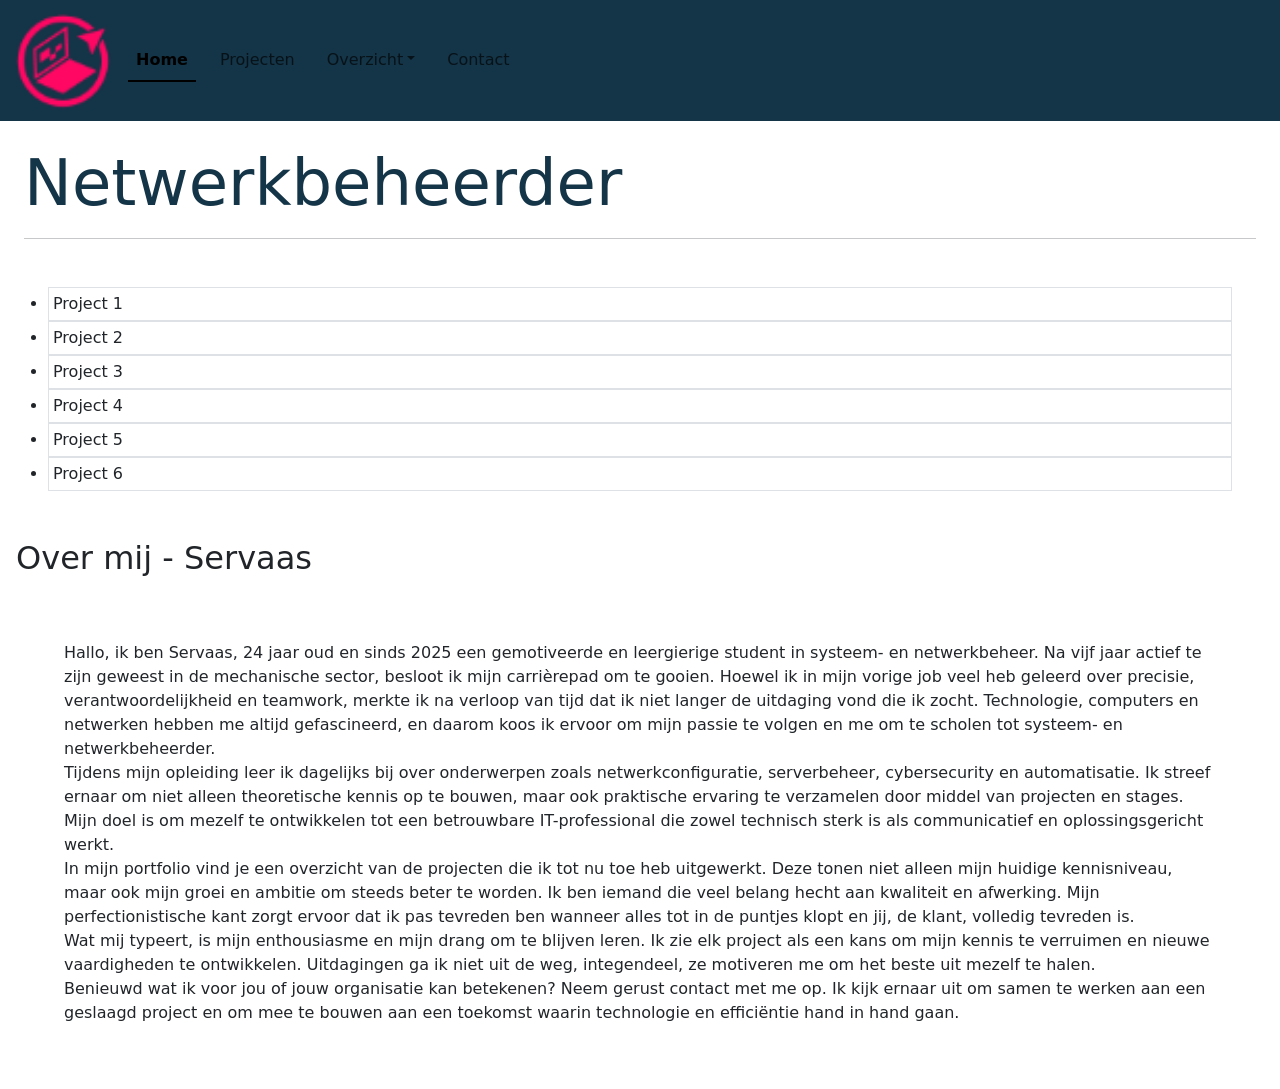
==== index.html @ e14c15b4 "Add files via upload" ====
<!DOCTYPE html>
<html lang="nl-BE">
<head>
    <meta charset="UTF-8">
    <meta name="viewport" content="width=device-width, initial-scale=1.0">
    <title>Home</title>
    <!-- Bootstrap CSS -->
    <link href="https://cdn.jsdelivr.net/npm/bootstrap@5.3.3/dist/css/bootstrap.min.css" rel="stylesheet"
      integrity="sha384-QWTKZyjpPEjISv5WaRU9OFeRpok6YctnYmDr5pNlyT2bRjXh0JMhjY6hW+ALEwIH" crossorigin="anonymous">
    <!-- Bootstrap CSS icons: https://icons.getbootstrap.com/#usage -->
    <link rel="stylesheet" href="https://cdn.jsdelivr.net/npm/bootstrap-icons@1.11.3/font/bootstrap-icons.min.css">
    <!-- JavaScript: Bootstrap Bundle with Popper -->
    <script src="https://cdn.jsdelivr.net/npm/bootstrap@5.3.3/dist/js/bootstrap.bundle.min.js"
      integrity="sha384-YvpcrYf0tY3lHB60NNkmXc5s9fDVZLESaAA55NDzOxhy9GkcIdslK1eN7N6jIeHz" crossorigin="anonymous" defer>
    </script>
    <!-- eigen geschreven css voor jouw html-bestand -->
    <link href="./css/style.css" rel="stylesheet">

</head>

<body>
    <nav class="navbar navbar-expand-md sticky-top" style="background-color:#143447;">
        <div class="container-fluid">
            <a class="" href="index.html"><img src="./assets/Logo_ServaasDescamps.png" alt="Netwerkbeheerder Servaas Descamps" width="100" height="105">
            </a>
            <button class="navbar-toggler" style="background-color: #ff0763;"type="button" data-bs-toggle="collapse" data-bs-target="#navbarSupportedContent"
                aria-controls="navbarSupportedContent" aria-expanded="false" aria-label="Toggle navigation">
                <span class="navbar-toggler-icon"></span>
            </button>
            <div class="collapse navbar-collapse background-color: #143447;" id="navbarSupportedContent">
            <ul class="navbar-nav nav-underline" style="color:#ff0763">
                <li class="nav-item">
                <li>
                    <a class="nav-link active" href="index.html">Home</a>
                </li>
                <li>
                    <a class="nav-link" href="portfolio.html">Projecten</a>
                </li>
                <li class="nav-item dropdown">
                    <a class="nav-link dropdown-toggle" data-bs-toggle="dropdown" href="portfolio.html" role="button" aria-expanded="false">Overzicht</a>
                    <ul class="dropdown-menu" style="background-color: #ff0763;">
                        <li><a class="dropdown-item" href="portfolio_1.html">Project 1</a></li>
                        <li><a class="dropdown-item" href="portfolio_2.html">Project 2</a></li>
                        <li><a class="dropdown-item" href="portfolio_3.html">Project 3</a></li>
                        <li><a class="dropdown-item" href="portfolio_4.html">Project 4</a></li>
                        <li><a class="dropdown-item" href="portfolio_5.html">Project 5</a></li>
                        <li><a class="dropdown-item" href="portfolio_6.html">Project 6</a></li>
                    </ul>
                </li>
                <li class="nav-item">
                    <a class="nav-link" href="contact.html">Contact</a>
                </li>
            </ul>
            </div>
        </div>
    </nav>

    <header class="m-4">
        <h1 class="display-3" style="color:#143447;">Netwerkbeheerder</h1>
        <hr>
    </header>

    <aside class="m-5">
        <ul class="list-group list-group-flush">
            <li>
                <a class="p-1 list-group-item list-group-item-action" href="portfolio_1.html">Project 1</a>               
            </li>
            <li>
                <a class="p-1 list-group-item list-group-item-action" href="portfolio_2.html">Project 2</a>
            </li>
            <li>
                <a class="p-1 list-group-item list-group-item-action" href="portfolio_3.html">Project 3</a>
            </li>
            <li>
                <a class="p-1 list-group-item list-group-item-action" href="portfolio_4.html">Project 4</a>
            </li>
            <li>
                <a class="p-1 list-group-item list-group-item-action" href="portfolio_5.html">Project 5</a>
            </li>
            <li>
                <a class="p-1 list-group-item list-group-item-action" href="portfolio_6.html">Project 6</a>
            </li>
        </ul>
    </aside>
    <main>
        <h2 class="m-3">Over mij - Servaas</h2>
            <p class="m-3 p-5">
                Hallo, ik ben Servaas, 24 jaar oud en sinds 2025 een gemotiveerde en leergierige student in systeem- en netwerkbeheer. Na vijf jaar actief te zijn geweest in de mechanische sector, besloot ik mijn carrièrepad om te gooien. Hoewel ik in mijn vorige job veel heb geleerd over precisie, verantwoordelijkheid en teamwork, merkte ik na verloop van tijd dat ik niet langer de uitdaging vond die ik zocht. Technologie, computers en netwerken hebben me altijd gefascineerd, en daarom koos ik ervoor om mijn passie te volgen en me om te scholen tot systeem- en netwerkbeheerder.<br>
                Tijdens mijn opleiding leer ik dagelijks bij over onderwerpen zoals netwerkconfiguratie, serverbeheer, cybersecurity en automatisatie. Ik streef ernaar om niet alleen theoretische kennis op te bouwen, maar ook praktische ervaring te verzamelen door middel van projecten en stages. Mijn doel is om mezelf te ontwikkelen tot een betrouwbare IT-professional die zowel technisch sterk is als communicatief en oplossingsgericht werkt.<br>
                In mijn portfolio vind je een overzicht van de projecten die ik tot nu toe heb uitgewerkt. Deze tonen niet alleen mijn huidige kennisniveau, maar ook mijn groei en ambitie om steeds beter te worden. Ik ben iemand die veel belang hecht aan kwaliteit en afwerking. Mijn perfectionistische kant zorgt ervoor dat ik pas tevreden ben wanneer alles tot in de puntjes klopt en jij, de klant, volledig tevreden is.<br>
                Wat mij typeert, is mijn enthousiasme en mijn drang om te blijven leren. Ik zie elk project als een kans om mijn kennis te verruimen en nieuwe vaardigheden te ontwikkelen. Uitdagingen ga ik niet uit de weg, integendeel, ze motiveren me om het beste uit mezelf te halen.<br>
                Benieuwd wat ik voor jou of jouw organisatie kan betekenen? Neem gerust contact met me op. Ik kijk ernaar uit om samen te werken aan een geslaagd project en om mee te bouwen aan een toekomst waarin technologie en efficiëntie hand in hand gaan.<br>
            </p>
    </main>
</body>
</html>
                    <!-- <li class="nav-item dropdown">
                    <a class="dropdown-menu dropdown-toggle" href="#" role="button" data-bs-toggle="dropdown" aria-expanded="false">
                    dropdown
                    </a>
                    <ul class="nav-item" style="color:#eef1f3">
                        <li><a class="dropdown-item" href="#">subpagina 1</a></li>
                        <li><a class="dropdown-item" href="#">subpagina 2</a></li>
                        <li><a class="dropdown-item" href="#">subpagina 3</a></li>
                    </ul>
                        </li> -->
---- css/style.css ----
.header img {
  float: left;
  width: 100px;
  height: 100px;
  background: #555;
}

.header h1 {
  position: relative;
  top: 18px;
  left: 10px;
}
.foto {
  width: 100%;
  height: auto;
}
.formulier{
  padding: 0;
  margin: 0;
  box-sizing: border-box;
  font-family: sans-serif;
  height: 100vh;
  display: flex;
  align-items: center;
  justify-content: space-evenly;
  flex-direction: column;
  align-items: start;
  gap: 20px;
  font-weight: 600;
}
.contact-input{
  width: 400px;
  height: 50px;
  outline: none;
  padding-left: 25px;
  font-weight: 500;
  border-radius: 50px;
  background-color: #143447;
  border-color: #ff0763;
  
}
.contact-left{
  height: 140px;
  padding-top: 15px;
  border-radius: 20px;
}
.contact-input:focus{
  border: 2px solid #ff0763;
}
.verzendknop{
  display: flex;
  align-items: center;
  padding: 15px 30px;
  font-size: 16px;
  gap: 10px;
  border-radius: 50px;
  background-color: #ff0763;
  cursor: pointer;
}
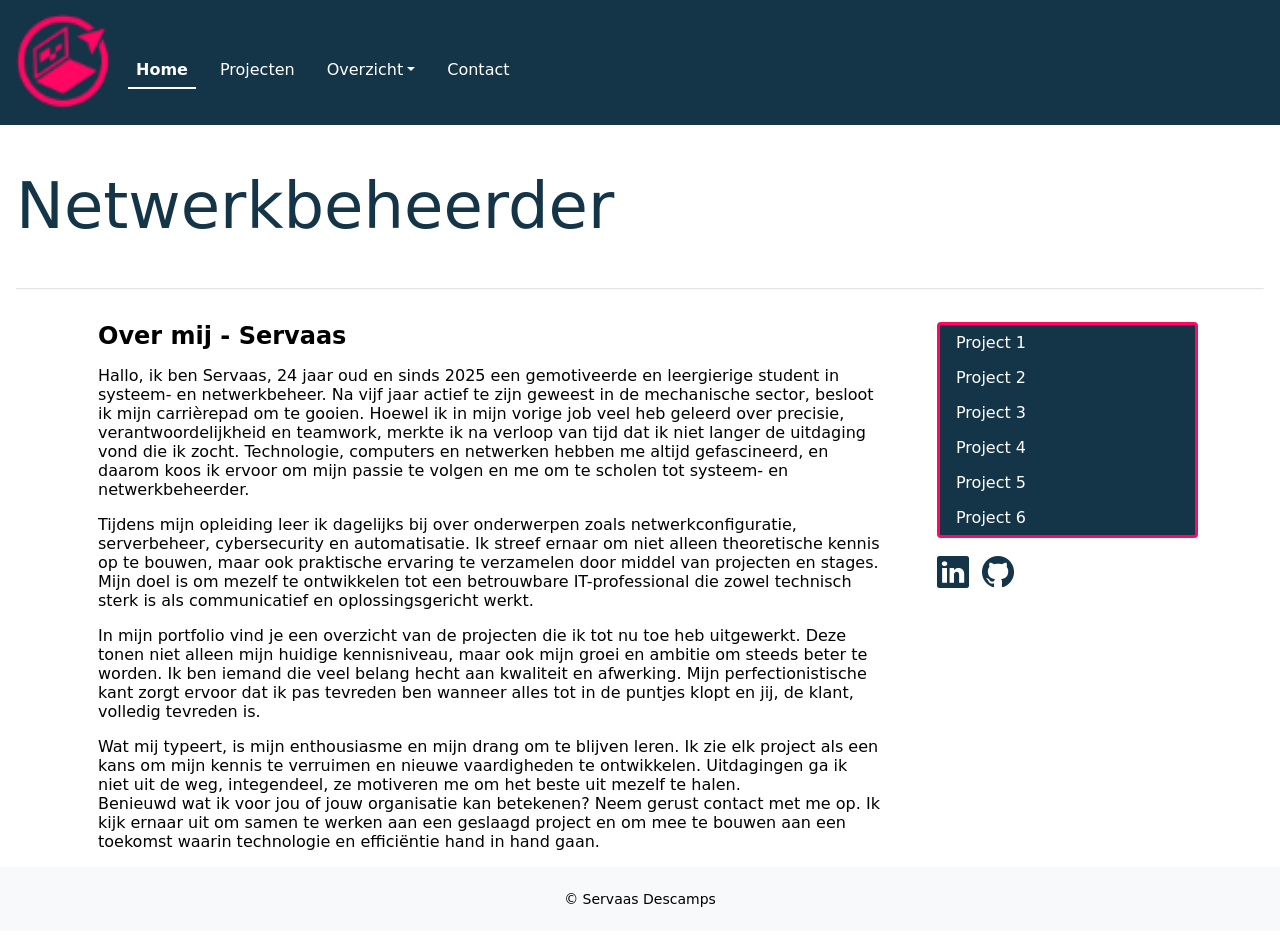
==== commit e315338c: "Update om mail te testen" ====
--- a/index.html
+++ b/index.html
@@ -4,41 +4,48 @@
     <meta charset="UTF-8">
     <meta name="viewport" content="width=device-width, initial-scale=1.0">
     <title>Home</title>
+     <!-- reset CSS -->
     <!-- Bootstrap CSS -->
-    <link href="https://cdn.jsdelivr.net/npm/bootstrap@5.3.3/dist/css/bootstrap.min.css" rel="stylesheet"
-      integrity="sha384-QWTKZyjpPEjISv5WaRU9OFeRpok6YctnYmDr5pNlyT2bRjXh0JMhjY6hW+ALEwIH" crossorigin="anonymous">
+    <link href="https://cdn.jsdelivr.net/npm/bootstrap@5.3.8/dist/css/bootstrap.min.css" rel="stylesheet">
     <!-- Bootstrap CSS icons: https://icons.getbootstrap.com/#usage -->
-    <link rel="stylesheet" href="https://cdn.jsdelivr.net/npm/bootstrap-icons@1.11.3/font/bootstrap-icons.min.css">
+    <link rel="stylesheet" href="https://cdn.jsdelivr.net/npm/bootstrap-icons@1.13.1/font/bootstrap-icons.min.css">
     <!-- JavaScript: Bootstrap Bundle with Popper -->
-    <script src="https://cdn.jsdelivr.net/npm/bootstrap@5.3.3/dist/js/bootstrap.bundle.min.js"
-      integrity="sha384-YvpcrYf0tY3lHB60NNkmXc5s9fDVZLESaAA55NDzOxhy9GkcIdslK1eN7N6jIeHz" crossorigin="anonymous" defer>
+    <script src="https://cdn.jsdelivr.net/npm/bootstrap@5.3.8/dist/js/bootstrap.bundle.min.js"defer>
     </script>
+    <script src="js/script.js" defer></script>
     <!-- eigen geschreven css voor jouw html-bestand -->
     <link href="./css/style.css" rel="stylesheet">
+    <!-- eigen geschreven Javascript voor jouw html-bestand -->
+    <link href="./Javascript/script.js" rel="stylesheet">
+    <!-- reset css voor jouw html-bestand -->
+    <link href="./css/reset.css" rel="stylesheet">
+    <!-- reset css voor jouw html-bestand -->
+    <link href="./css/fonts.css" rel="stylesheet">
+
 
 </head>
 
 <body>
-    <nav class="navbar navbar-expand-md sticky-top" style="background-color:#143447;">
+    <nav class="navbar navbar-expand-md sticky-top blauwe-achtergrond">
         <div class="container-fluid">
-            <a class="" href="index.html"><img src="./assets/Logo_ServaasDescamps.png" alt="Netwerkbeheerder Servaas Descamps" width="100" height="105">
+            <a class="witte-letters" href="index.html"><img src="./assets/Logo_ServaasDescamps.png" alt="Netwerkbeheerder Servaas Descamps" width="100" height="105">
             </a>
-            <button class="navbar-toggler" style="background-color: #ff0763;"type="button" data-bs-toggle="collapse" data-bs-target="#navbarSupportedContent"
+            <button class="navbar-toggler rode-achtergrond"type="button" data-bs-toggle="collapse" data-bs-target="#navbarSupportedContent"
                 aria-controls="navbarSupportedContent" aria-expanded="false" aria-label="Toggle navigation">
                 <span class="navbar-toggler-icon"></span>
             </button>
-            <div class="collapse navbar-collapse background-color: #143447;" id="navbarSupportedContent">
-            <ul class="navbar-nav nav-underline" style="color:#ff0763">
+            <div class="collapse navbar-collapse" id="navbarSupportedContent">
+            <ul class="navbar-nav nav-underline">
                 <li class="nav-item">
                 <li>
-                    <a class="nav-link active" href="index.html">Home</a>
+                    <a class="nav-link active" aria-current="page" href="index.html">Home</a>
                 </li>
                 <li>
                     <a class="nav-link" href="portfolio.html">Projecten</a>
                 </li>
                 <li class="nav-item dropdown">
                     <a class="nav-link dropdown-toggle" data-bs-toggle="dropdown" href="portfolio.html" role="button" aria-expanded="false">Overzicht</a>
-                    <ul class="dropdown-menu" style="background-color: #ff0763;">
+                    <ul class="dropdown-menu blauwe-achtergrond">
                         <li><a class="dropdown-item" href="portfolio_1.html">Project 1</a></li>
                         <li><a class="dropdown-item" href="portfolio_2.html">Project 2</a></li>
                         <li><a class="dropdown-item" href="portfolio_3.html">Project 3</a></li>
@@ -55,52 +62,54 @@
         </div>
     </nav>
 
-    <header class="m-4">
-        <h1 class="display-3" style="color:#143447;">Netwerkbeheerder</h1>
+    <header class="m-3">
+        <h1 class="display-3 blauwe-letters">Netwerkbeheerder</h1>
         <hr>
     </header>
+    
+    <div class="container">
+        <div class="row">
+            <main class="col-md-9">
+                <h2 class="m-3">Over mij - Servaas</h2>
+                    <p class="m-3 pe-3">
+                        Hallo, ik ben Servaas, 24 jaar oud en sinds 2025 een gemotiveerde en leergierige student in systeem- en netwerkbeheer. Na vijf jaar actief te zijn geweest in de mechanische sector, besloot ik mijn carrièrepad om te gooien. Hoewel ik in mijn vorige job veel heb geleerd over precisie, verantwoordelijkheid en teamwork, merkte ik na verloop van tijd dat ik niet langer de uitdaging vond die ik zocht. Technologie, computers en netwerken hebben me altijd gefascineerd, en daarom koos ik ervoor om mijn passie te volgen en me om te scholen tot systeem- en netwerkbeheerder.
+                    </p>
+                    <p class="m-3 pe-3">
+                        Tijdens mijn opleiding leer ik dagelijks bij over onderwerpen zoals netwerkconfiguratie, serverbeheer, cybersecurity en automatisatie. Ik streef ernaar om niet alleen theoretische kennis op te bouwen, maar ook praktische ervaring te verzamelen door middel van projecten en stages. Mijn doel is om mezelf te ontwikkelen tot een betrouwbare IT-professional die zowel technisch sterk is als communicatief en oplossingsgericht werkt.
+                    </p>
+                    <p class="m-3 pe-3">
+                        In mijn portfolio vind je een overzicht van de projecten die ik tot nu toe heb uitgewerkt. Deze tonen niet alleen mijn huidige kennisniveau, maar ook mijn groei en ambitie om steeds beter te worden. Ik ben iemand die veel belang hecht aan kwaliteit en afwerking. Mijn perfectionistische kant zorgt ervoor dat ik pas tevreden ben wanneer alles tot in de puntjes klopt en jij, de klant, volledig tevreden is.
+                    </p>
+                    <p class="m-3 pe-3">
+                        Wat mij typeert, is mijn enthousiasme en mijn drang om te blijven leren. Ik zie elk project als een kans om mijn kennis te verruimen en nieuwe vaardigheden te ontwikkelen. Uitdagingen ga ik niet uit de weg, integendeel, ze motiveren me om het beste uit mezelf te halen.<br>
+                        Benieuwd wat ik voor jou of jouw organisatie kan betekenen? Neem gerust contact met me op. Ik kijk ernaar uit om samen te werken aan een geslaagd project en om mee te bouwen aan een toekomst waarin technologie en efficiëntie hand in hand gaan.<br>
+                    </p>
+            </main>
 
-    <aside class="m-5">
-        <ul class="list-group list-group-flush">
-            <li>
-                <a class="p-1 list-group-item list-group-item-action" href="portfolio_1.html">Project 1</a>               
-            </li>
-            <li>
-                <a class="p-1 list-group-item list-group-item-action" href="portfolio_2.html">Project 2</a>
-            </li>
-            <li>
-                <a class="p-1 list-group-item list-group-item-action" href="portfolio_3.html">Project 3</a>
-            </li>
-            <li>
-                <a class="p-1 list-group-item list-group-item-action" href="portfolio_4.html">Project 4</a>
-            </li>
-            <li>
-                <a class="p-1 list-group-item list-group-item-action" href="portfolio_5.html">Project 5</a>
-            </li>
-            <li>
-                <a class="p-1 list-group-item list-group-item-action" href="portfolio_6.html">Project 6</a>
-            </li>
-        </ul>
-    </aside>
-    <main>
-        <h2 class="m-3">Over mij - Servaas</h2>
-            <p class="m-3 p-5">
-                Hallo, ik ben Servaas, 24 jaar oud en sinds 2025 een gemotiveerde en leergierige student in systeem- en netwerkbeheer. Na vijf jaar actief te zijn geweest in de mechanische sector, besloot ik mijn carrièrepad om te gooien. Hoewel ik in mijn vorige job veel heb geleerd over precisie, verantwoordelijkheid en teamwork, merkte ik na verloop van tijd dat ik niet langer de uitdaging vond die ik zocht. Technologie, computers en netwerken hebben me altijd gefascineerd, en daarom koos ik ervoor om mijn passie te volgen en me om te scholen tot systeem- en netwerkbeheerder.<br>
-                Tijdens mijn opleiding leer ik dagelijks bij over onderwerpen zoals netwerkconfiguratie, serverbeheer, cybersecurity en automatisatie. Ik streef ernaar om niet alleen theoretische kennis op te bouwen, maar ook praktische ervaring te verzamelen door middel van projecten en stages. Mijn doel is om mezelf te ontwikkelen tot een betrouwbare IT-professional die zowel technisch sterk is als communicatief en oplossingsgericht werkt.<br>
-                In mijn portfolio vind je een overzicht van de projecten die ik tot nu toe heb uitgewerkt. Deze tonen niet alleen mijn huidige kennisniveau, maar ook mijn groei en ambitie om steeds beter te worden. Ik ben iemand die veel belang hecht aan kwaliteit en afwerking. Mijn perfectionistische kant zorgt ervoor dat ik pas tevreden ben wanneer alles tot in de puntjes klopt en jij, de klant, volledig tevreden is.<br>
-                Wat mij typeert, is mijn enthousiasme en mijn drang om te blijven leren. Ik zie elk project als een kans om mijn kennis te verruimen en nieuwe vaardigheden te ontwikkelen. Uitdagingen ga ik niet uit de weg, integendeel, ze motiveren me om het beste uit mezelf te halen.<br>
-                Benieuwd wat ik voor jou of jouw organisatie kan betekenen? Neem gerust contact met me op. Ik kijk ernaar uit om samen te werken aan een geslaagd project en om mee te bouwen aan een toekomst waarin technologie en efficiëntie hand in hand gaan.<br>
-            </p>
-    </main>
+            <aside class="col-md-3">
+                <ul class="list-group blauwe-achtergrond" id="projectlijst" role="tablist">
+                    <a class="list-group-item list-group-item-action blauwe-achtergrond" data-toggle="list" href="portfolio_1.html" role="tab">Project 1</a>
+                    <a class="list-group-item list-group-item-action blauwe-achtergrond" data-toggle="list" href="portfolio_2.html" role="tab">Project 2</a>
+                    <a class="list-group-item list-group-item-action blauwe-achtergrond" data-toggle="list" href="portfolio_3.html" role="tab">Project 3</a>
+                    <a class="list-group-item list-group-item-action blauwe-achtergrond" data-toggle="list" href="portfolio_4.html" role="tab">Project 4</a>
+                    <a class="list-group-item list-group-item-action blauwe-achtergrond" data-toggle="list" href="portfolio_5.html" role="tab">Project 5</a>
+                    <a class="list-group-item list-group-item-action blauwe-achtergrond" data-toggle="list" href="portfolio_6.html" role="tab">Project 6</a>
+                </ul>
+                <ul class="list-inline socials">
+                <li class="list-inline-item">
+                    <a href="https://www.linkedin.com/in/servaas-descamps-7092b53a0/" target="_blank">
+                    <i class="bi bi-linkedin blauwe-letters fs-2"></i>
+                    </a>
+                </li>
+                <li class="list-inline-item">
+                    <a href="https://github.com/servaasdescamps" target="_blank">
+                    <i class="bi bi-github blauwe-letters fs-2"></i>
+                    </a>
+                </li>
+                </ul>
+            </aside>
+        </div>
+    </div>
+    <footer class="container-fluid bg-light text-center h6 small p-4">&copy; <span id="year"></span> Servaas Descamps</footer>   
 </body>
-</html>
-                    <!-- <li class="nav-item dropdown">
-                    <a class="dropdown-menu dropdown-toggle" href="#" role="button" data-bs-toggle="dropdown" aria-expanded="false">
-                    dropdown
-                    </a>
-                    <ul class="nav-item" style="color:#eef1f3">
-                        <li><a class="dropdown-item" href="#">subpagina 1</a></li>
-                        <li><a class="dropdown-item" href="#">subpagina 2</a></li>
-                        <li><a class="dropdown-item" href="#">subpagina 3</a></li>
-                    </ul>
-                        </li> -->+</html>
--- a/css/style.css
+++ b/css/style.css
@@ -10,50 +10,82 @@
   top: 18px;
   left: 10px;
 }
+
 .foto {
   width: 100%;
   height: auto;
 }
-.formulier{
-  padding: 0;
-  margin: 0;
-  box-sizing: border-box;
-  font-family: sans-serif;
-  height: 100vh;
-  display: flex;
-  align-items: center;
-  justify-content: space-evenly;
-  flex-direction: column;
-  align-items: start;
-  gap: 20px;
-  font-weight: 600;
+
+.blauwe-achtergrond{
+  background-color: #143447 !important;
+  color:  #ffffff !important;
 }
-.contact-input{
-  width: 400px;
-  height: 50px;
-  outline: none;
-  padding-left: 25px;
-  font-weight: 500;
-  border-radius: 50px;
+
+.blauwe-letters{
+  color: #143447;
+}
+
+.rode-achtergrond{
+  background-color: #ff0763;
+  color: #ffffff !important;
+}
+
+.rode-letters{
+  color: #ff0763;
+}
+
+.witte-letters .dropdown-item {
+  color: #ffffff !important;
+}
+
+nav a {
+  color: #ffffff !important;
+}
+
+.witte-achtergrond {
+  background-color: #ffffff;
+  color: #143447;
+}
+
+/* .projectlijst {
   background-color: #143447;
-  border-color: #ff0763;
-  
+} */
+
+.navbar .dropdown-menu {
+    border: 3px solid #ff0763 !important;
+    border-radius: 4px;
 }
-.contact-left{
-  height: 140px;
-  padding-top: 15px;
-  border-radius: 20px;
+
+.dropdown-menu .dropdown-item:hover,
+.dropdown-menu .dropdown-item:focus {
+    color: #ff0763 !important;
+    background-color: rgba(255, 7, 99, 0.1);
 }
-.contact-input:focus{
-  border: 2px solid #ff0763;
+.dropdown-menu .dropdown-item.active {
+  background-color: #ff0763 !important;
+  color: #ffffff;
 }
-.verzendknop{
-  display: flex;
-  align-items: center;
-  padding: 15px 30px;
-  font-size: 16px;
-  gap: 10px;
-  border-radius: 50px;
-  background-color: #ff0763;
-  cursor: pointer;
-}+
+#projectlijst {
+    border: 3px solid #ff0763;
+    border-radius: 4px;
+    padding: 0;
+    list-style: none;
+}
+
+#projectlijst .list-group-item {
+    color: #ffffff !important;
+    background-color: #143447;
+    border: none;
+}
+
+#projectlijst .list-group-item:hover,
+#projectlijst .list-group-item:focus {
+    color: #ff0763 !important;
+    background-color: rgba(255, 7, 99, 0.1);
+}
+
+#projectlijst .list-group-item.active {
+    background-color: #ff0763 !important;
+    color: #ffffff !important;
+}
--- a/css/fonts.css
+++ b/css/fonts.css
@@ -0,0 +1,173 @@
+html {
+    display: block;
+}
+
+body {
+    margin: 0px;
+    font-family: system-ui, sans-serif;
+    font-size: 16px;
+    line-height: normal;
+    color: #000;
+    background-color: #fff;
+}
+
+/* ====== TEKST-ELEMENTEN ====== */
+
+h1 {
+    font-size: 2em;
+    margin: 0.67em 0;
+    font-weight: bold;
+}
+
+h2 {
+    font-size: 1.5em;
+    margin: 0.83em 0;
+    font-weight: bold;
+}
+
+h3 {
+    font-size: 1.17em;
+    margin: 1em 0;
+    font-weight: bold;
+}
+
+h4 {
+    margin: 1.33em 0;
+    font-weight: bold;
+}
+
+h5 {
+    font-size: 0.83em;
+    margin: 1.67em 0;
+    font-weight: bold;
+}
+
+h6 {
+    font-size: 0.67em;
+    margin: 2.33em 0;
+    font-weight: bold;
+}
+
+p {
+    margin: 1em 0;
+}
+
+b, strong {
+    font-weight: bolder;
+}
+
+i, em {
+    font-style: italic;
+}
+
+small {
+    font-size: 80%;
+}
+
+/* ====== LINKS ====== */
+
+a {
+    color: -webkit-link;
+    text-decoration: underline;
+    cursor: pointer;
+}
+
+/* ====== LIJSTEN ====== */
+
+ul, menu, dir {
+    display: block;
+    list-style-type: disc;
+    margin: 1em 0;
+    padding-left: 40px;
+}
+
+ol {
+    display: block;
+    list-style-type: decimal;
+    margin: 1em 0;
+    padding-left: 40px;
+}
+
+li {
+    display: list-item;
+}
+
+/* ====== TABELLEN ====== */
+
+table {
+    display: table;
+    border-collapse: separate;
+    box-sizing: border-box;
+    border-spacing: 2px;
+}
+
+tr {
+    display: table-row;
+}
+
+td, th {
+    display: table-cell;
+    vertical-align: inherit;
+    padding: 1px;
+}
+
+th {
+    font-weight: bold;
+}
+
+/* ====== FORMULIER-ELEMENTEN ====== */
+
+button,
+input,
+select,
+textarea {
+    font-family: inherit;
+    font-size: 100%;
+    line-height: 1.15;
+    margin: 0;
+}
+
+textarea {
+    overflow: auto;
+}
+
+button {
+    padding: 1px 6px;
+}
+
+input[type="checkbox"],
+input[type="radio"] {
+    box-sizing: border-box;
+    padding: 0;
+}
+
+/* ====== MEDIA & FIGURE ====== */
+
+img {
+    display: inline-block;
+}
+
+figure {
+    display: block;
+    margin: 1em 40px;
+}
+
+/* ====== BLOCKQUOTE & CITE ====== */
+
+blockquote {
+    margin: 1em 40px;
+}
+
+pre {
+    font-family: monospace;
+    white-space: pre;
+    margin: 1em 0;
+}
+
+/* ====== HR ====== */
+
+hr {
+    border-style: inset;
+    border-width: 1px;
+    margin: 0.5em auto;
+}
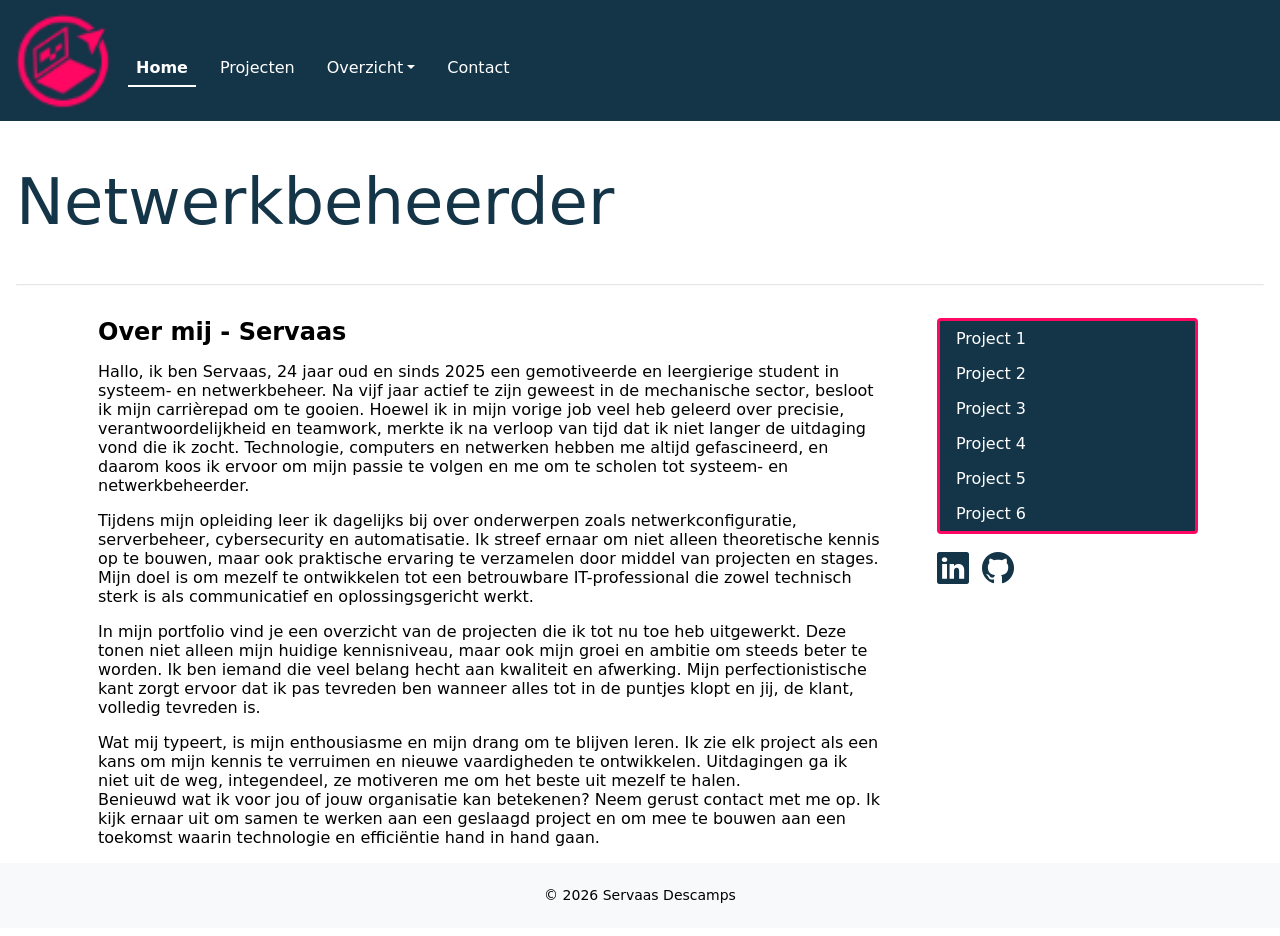
==== commit 25f07642: "Laatste update voor upload digitap" ====
--- a/index.html
+++ b/index.html
@@ -3,25 +3,23 @@
 <head>
     <meta charset="UTF-8">
     <meta name="viewport" content="width=device-width, initial-scale=1.0">
-    <title>Home</title>
-     <!-- reset CSS -->
+    <title>Hoofdmenu</title>
+
+    <!-- reset css voor jouw html-bestand -->
+    <link href="./css/reset.css" rel="stylesheet">
     <!-- Bootstrap CSS -->
     <link href="https://cdn.jsdelivr.net/npm/bootstrap@5.3.8/dist/css/bootstrap.min.css" rel="stylesheet">
     <!-- Bootstrap CSS icons: https://icons.getbootstrap.com/#usage -->
     <link rel="stylesheet" href="https://cdn.jsdelivr.net/npm/bootstrap-icons@1.13.1/font/bootstrap-icons.min.css">
+    <!-- font css voor jouw html-bestand -->
+    <link href="./css/fonts.css" rel="stylesheet">    
+    <!-- eigen geschreven css voor jouw html-bestand -->
+    <link href="./css/style.css" rel="stylesheet">    
     <!-- JavaScript: Bootstrap Bundle with Popper -->
     <script src="https://cdn.jsdelivr.net/npm/bootstrap@5.3.8/dist/js/bootstrap.bundle.min.js"defer>
     </script>
-    <script src="js/script.js" defer></script>
-    <!-- eigen geschreven css voor jouw html-bestand -->
-    <link href="./css/style.css" rel="stylesheet">
     <!-- eigen geschreven Javascript voor jouw html-bestand -->
-    <link href="./Javascript/script.js" rel="stylesheet">
-    <!-- reset css voor jouw html-bestand -->
-    <link href="./css/reset.css" rel="stylesheet">
-    <!-- reset css voor jouw html-bestand -->
-    <link href="./css/fonts.css" rel="stylesheet">
-
+    <script src="./Javascript/script.js" defer></script>
 
 </head>
 
@@ -110,6 +108,6 @@
             </aside>
         </div>
     </div>
-    <footer class="container-fluid bg-light text-center h6 small p-4">&copy; <span id="year"></span> Servaas Descamps</footer>   
+    <footer class="container-fluid bg-light text-center h6 small p-4">&copy; <span id="year"></span> Servaas Descamps</footer>
 </body>
 </html>
--- a/css/style.css
+++ b/css/style.css
@@ -89,3 +89,11 @@
     background-color: #ff0763 !important;
     color: #ffffff !important;
 }
+
+.rode-letters{
+  color:#ff0763 !important;
+}
+
+.witte-letters{
+  color: #ffffff !important;
+}
